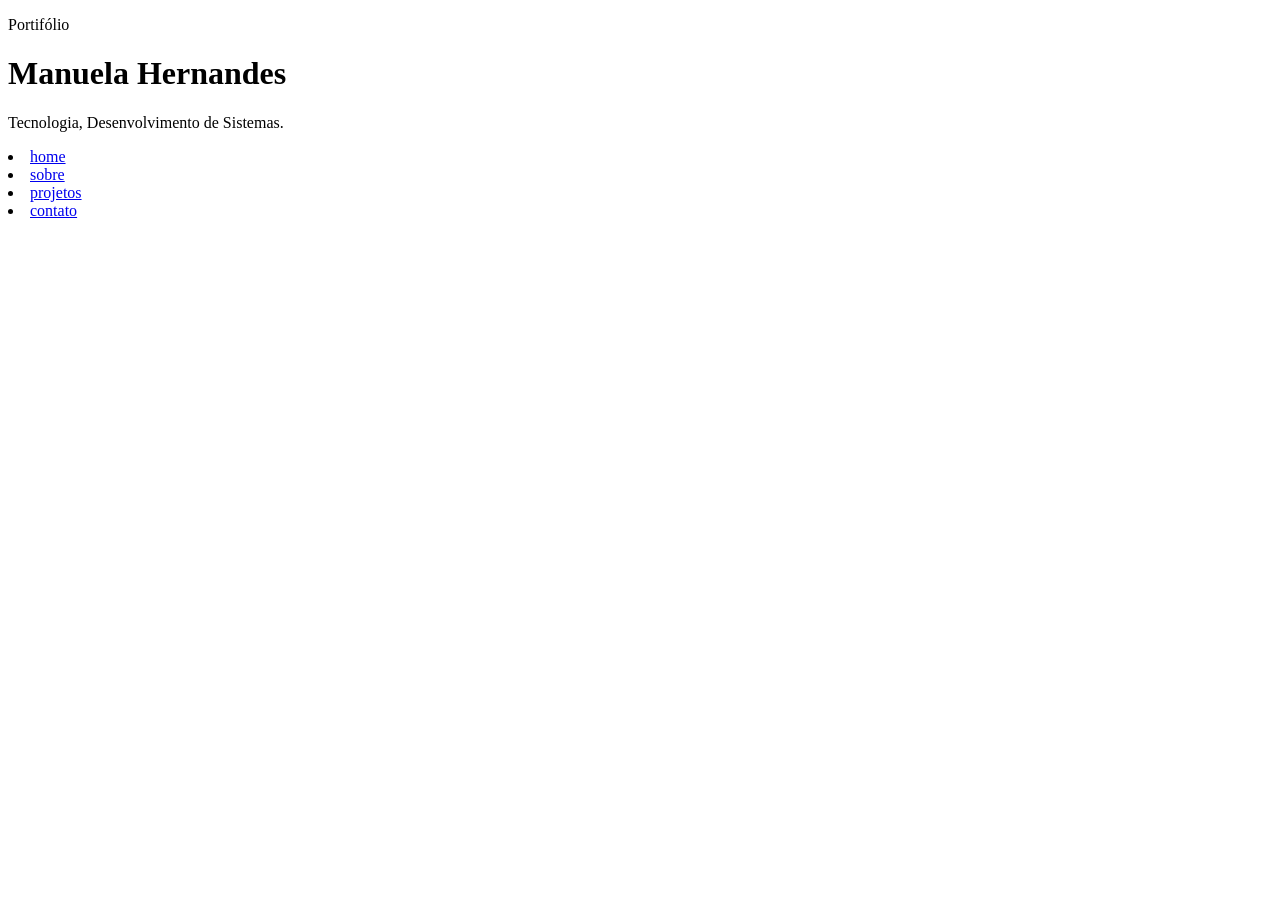
==== index.html @ 2cfee0e7 "criacao de estrutura inicial do projeto do portifolio" ====
<!DOCTYPE html>
<html lang="en">
<head>
    <meta charset="UTF-8">
    <meta name="viewport" content="width=device-width, initial-scale=1.0">
    <title>Manuela Hernandes | Portifólio</title>
    <link rel="stylesheet" href="./style/style.css">
</head>
<body>
    <header class="cabecalho">
        <div class="container">
            <p class="etiqueta"> Portifólio </p>

            <h1> Manuela Hernandes </h1>

            <p class="subtitulo"> 
                Tecnologia, Desenvolvimento de Sistemas.
            </p>

            <nav class="menu-principal">
                 <li><a class="menu-link" href="index.html"> home </a></li>
                 <li><a class="menu-link" href="./pages/sobre.html"> sobre </a></li>
                 <li><a class="menu-link" href="./pages/projetos.html"> projetos </a></li>
                 <li><a class="menu-link" href="./pages/contato.html"> contato </a></li>

            </nav>

        </div>
    </header>
    
</body>
</html>
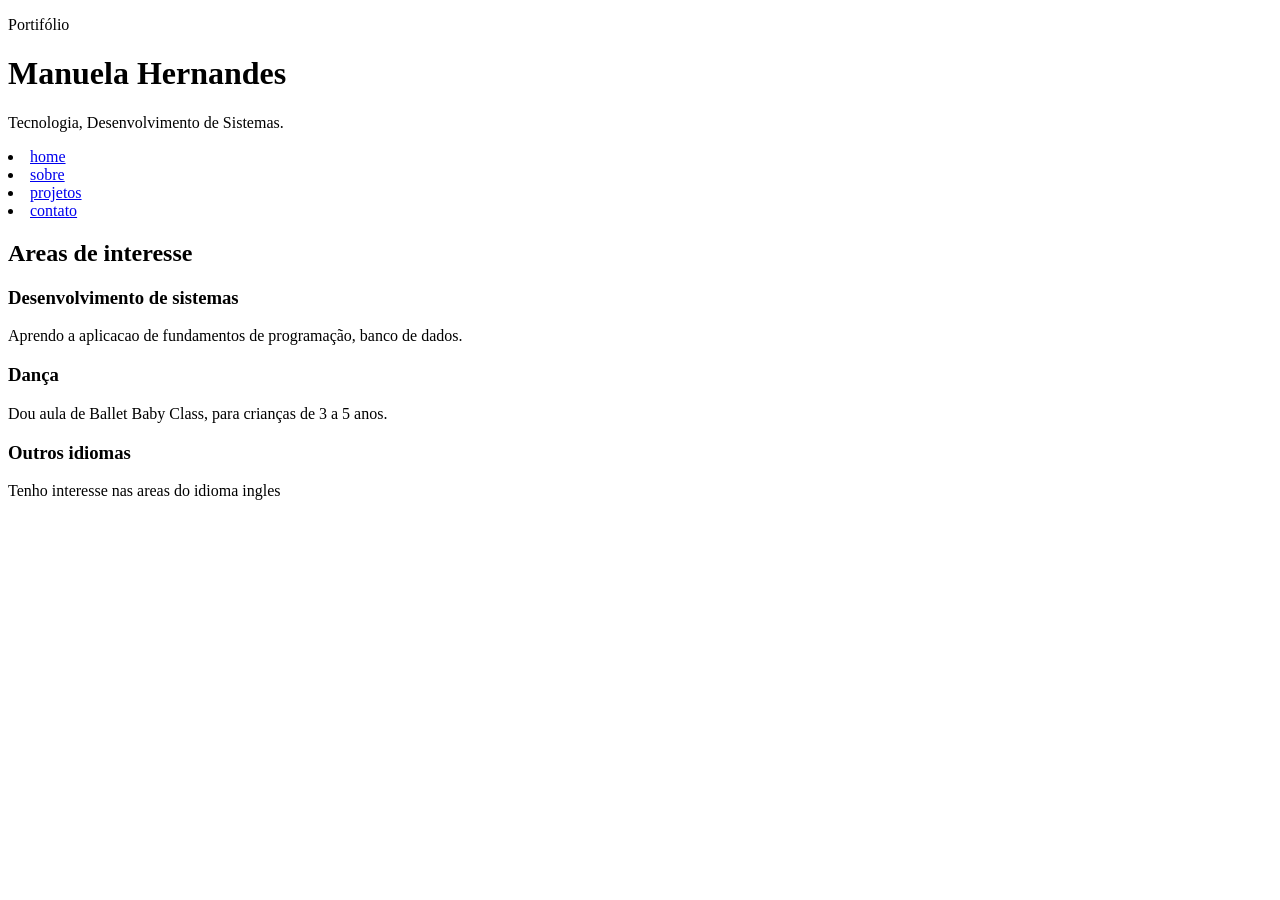
==== commit fdecb194: "Atualizada a página inicial do projeto" ====
--- a/index.html
+++ b/index.html
@@ -27,6 +27,37 @@
 
         </div>
     </header>
+
+    <main> 
+        <section class="secao">
+            <div class="container-titulo">
+                <h2 class="titulo-secao">Areas de interesse</h2>
+
+                <div class="grade-cards">
+                    <article class="card">
+                        <h3> Desenvolvimento de sistemas </h3>
+                        <p> 
+                            Aprendo a aplicacao de fundamentos de programação,
+                            banco de dados.
+                        </p>
+                    </article>
+                     <article class="card">
+                        <h3> Dança </h3>
+                        <p> 
+                            Dou aula de Ballet Baby Class, para crianças de 
+                            3 a 5 anos.
+                        </p>
+                    </article>
+                       <article class="card">
+                        <h3> Outros idiomas </h3>
+                        <p> 
+                            Tenho interesse nas areas do idioma ingles
+                        </p>
+                    </article>
+                </div>
+            </div>
+        </section>
+    </main>
     
 </body>
 </html>
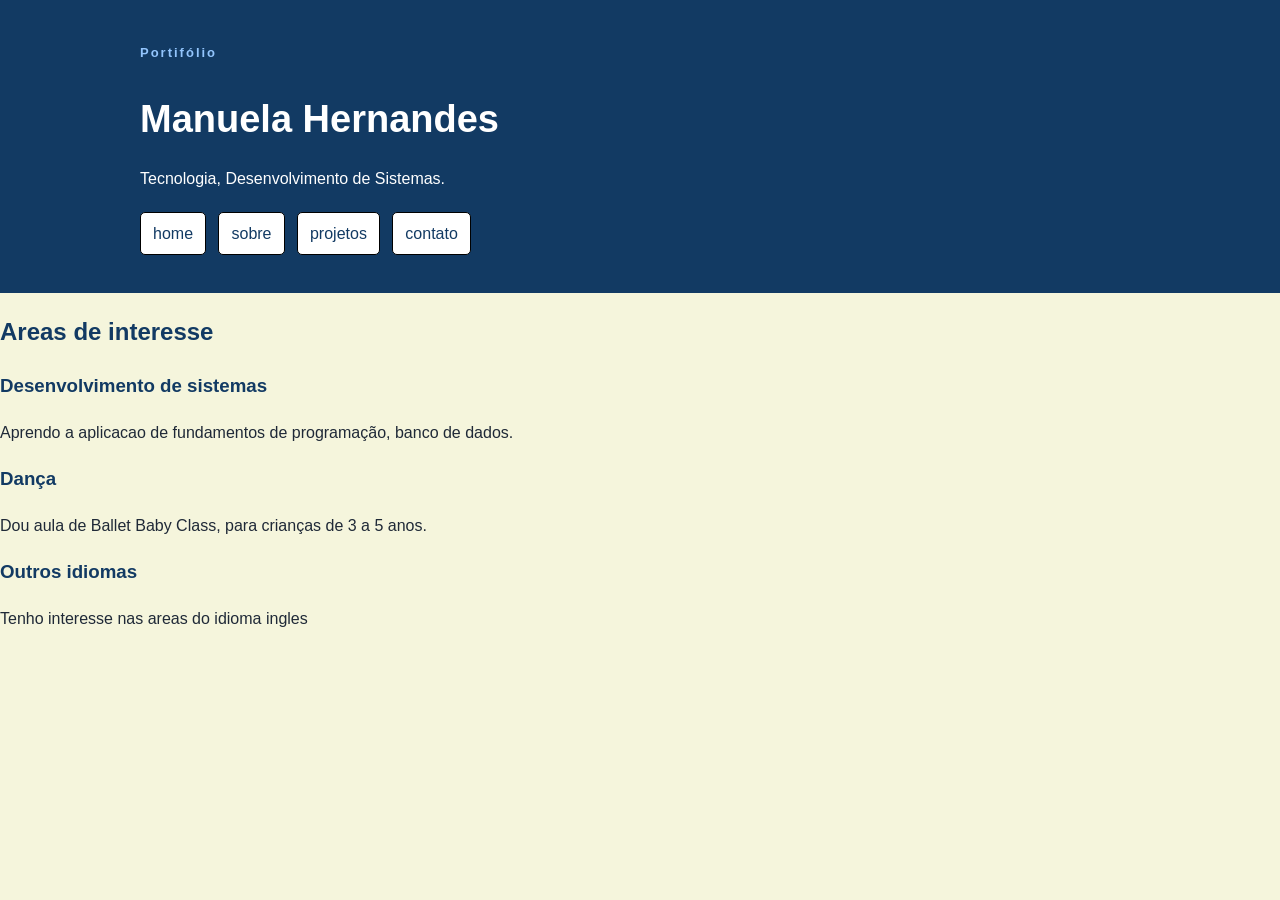
==== commit 7cc9bbb7: "Estilização do header" ====
--- a/index.html
+++ b/index.html
@@ -18,10 +18,12 @@
             </p>
 
             <nav class="menu-principal">
+                <ul class="menu-lista"> 
                  <li><a class="menu-link" href="index.html"> home </a></li>
                  <li><a class="menu-link" href="./pages/sobre.html"> sobre </a></li>
                  <li><a class="menu-link" href="./pages/projetos.html"> projetos </a></li>
                  <li><a class="menu-link" href="./pages/contato.html"> contato </a></li>
+                </ul>
 
             </nav>
 
--- a/style/style.css
+++ b/style/style.css
@@ -0,0 +1,99 @@
+* {
+    box-sizing: border-box;
+
+}
+body{
+    margin: 0;
+
+    background-color:beige;
+    color: #1f2937;
+
+    font-family: Arial, Helvetica, sans-serif;
+    font-size: 16px;
+    line-height: 1.6;
+
+}
+
+h1, h2, h3{
+    color: #123a63
+}
+
+h1{
+    font-size: 38px;
+    margin-bottom: 10px;
+}
+
+h2{
+    font-size: 20;
+}
+
+a{
+    color:#1d4ed8;
+}
+
+.container{
+    width: 90%;
+    max-width: 1000px;
+
+    margin: 0 auto;
+}
+
+.cabecalho{
+    background-color: #123a63;
+    color: white;
+
+    padding: 30px 0;
+}
+
+.cabecalho h1{
+    color: white;
+}
+
+.etiqueta{
+    margin-bottom: 5px;
+
+    color: #93c5fd;
+
+    font-size: 13px;
+    font-weight: bold;
+    letter-spacing: 2px;
+}
+
+.subtitulo{
+    max-width: 700px;
+}
+
+.menu-lista{
+    margin: 20px 0 0;
+    padding: 0;
+
+    list-style: none;
+}
+
+
+.menu-lista li{
+    display: inline-block;
+
+    margin-right: 8px;
+    margin-bottom: 8px;
+    
+}
+
+.menu-link{
+    display: inline-block;
+
+    padding: 8px 12px;
+
+    background-color: #fff;
+    color: #123a63;
+
+    border: 1px solid #000;
+    border-radius: 5px;
+
+    text-decoration: none;
+    
+}
+
+.menu-principal{
+    margin: 0 auto;
+}
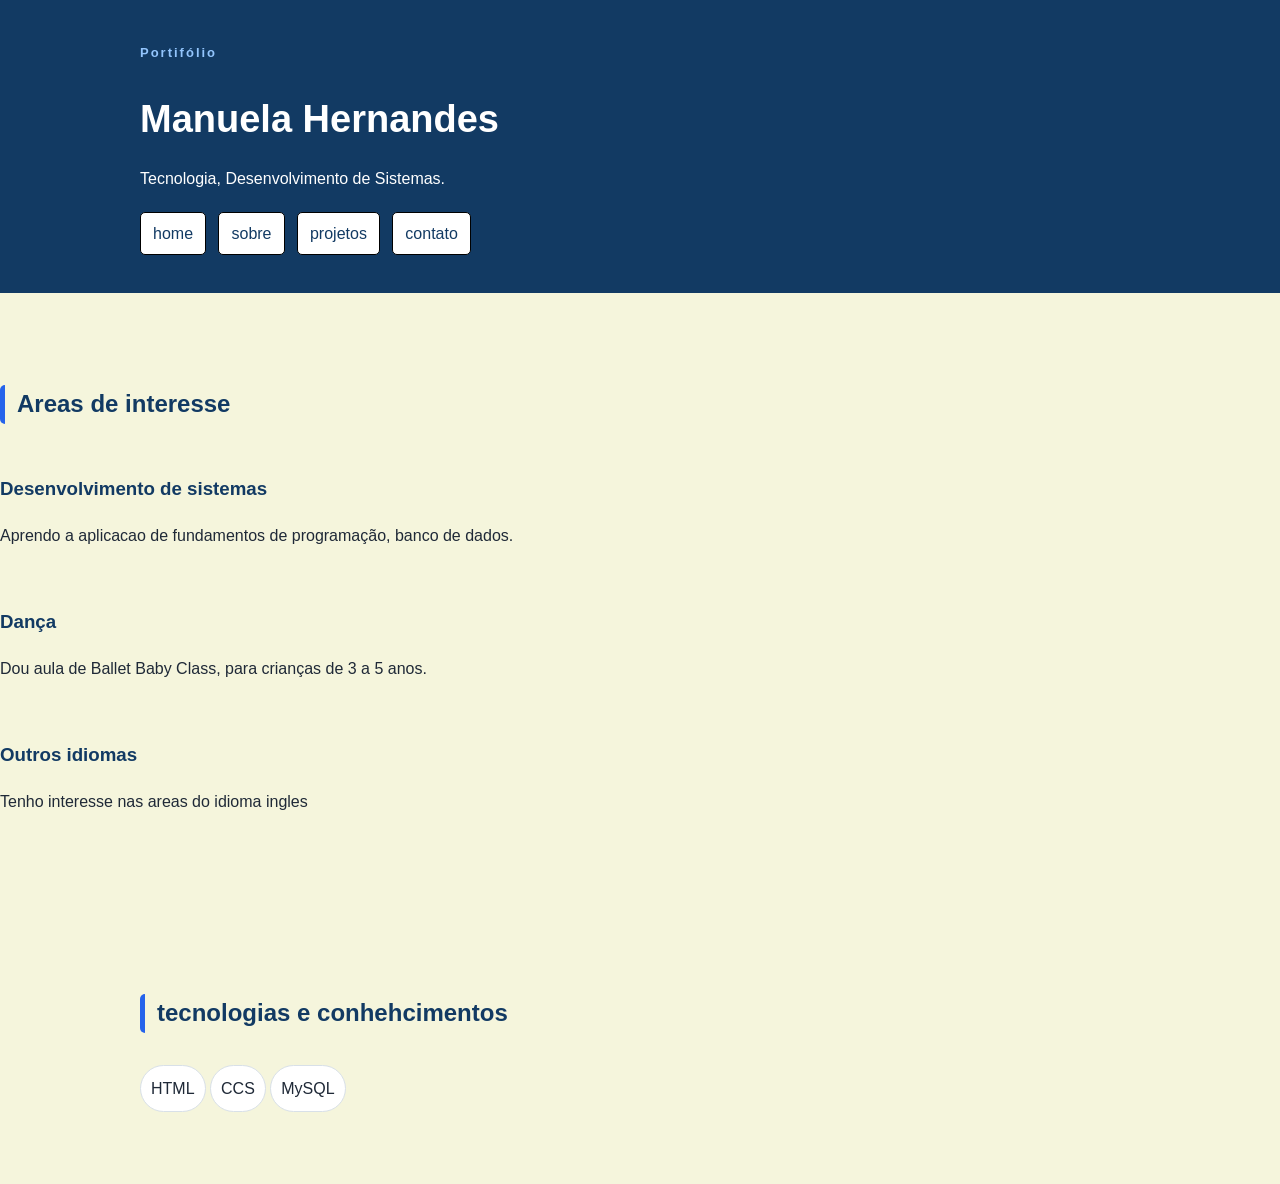
==== commit 980c7c46: "Atualização e estilização do conteúdo da página" ====
--- a/index.html
+++ b/index.html
@@ -59,6 +59,17 @@
                 </div>
             </div>
         </section>
+        <section class="secao secao-tecnologias">
+            <div class="container"> 
+                <h2 class="titulo-secao"> tecnologias e conhehcimentos</h2>
+                <ul class="lista-tecnologias">
+                    <li> HTML </li>
+                    <li> CCS </li>
+                    <li> MySQL </li>
+
+                </ul>
+            </div>
+        </section>
     </main>
     
 </body>
--- a/style/style.css
+++ b/style/style.css
@@ -94,6 +94,44 @@
     
 }
 
-.menu-principal{
-    margin: 0 auto;
+.secao{
+    padding: 72px 0;
+}
+
+.titulo-secao{
+    margin-bottom: 32px;
+    padding-left: 12px;
+
+    border-left: 5px solid #2563eb;
+    border-radius: 5px;
+}
+
+.grade-cards{
+    display: grid;
+    gap: 24px;
+}
+
+.cards{
+    padding: 24px;
+    background-color: #fff;
+    border: 1px solid #d8e0e8;
+    border-radius: 10px;
+    box-shadow: 0 10px 30px rgba(20, 45, 70, 0);
+
+}
+
+.lista-tecnologias{
+    display: inline-block;
+    gap: 12px;
+    list-style: none;
+    padding: 0;
+    margin: 0;
+}
+
+.lista-tecnologias li{
+    padding: 10px;
+    background-color: #fff;
+    display: inline-block;
+    border: 1px solid #d8e0e8;
+    border-radius: 999px;
 }
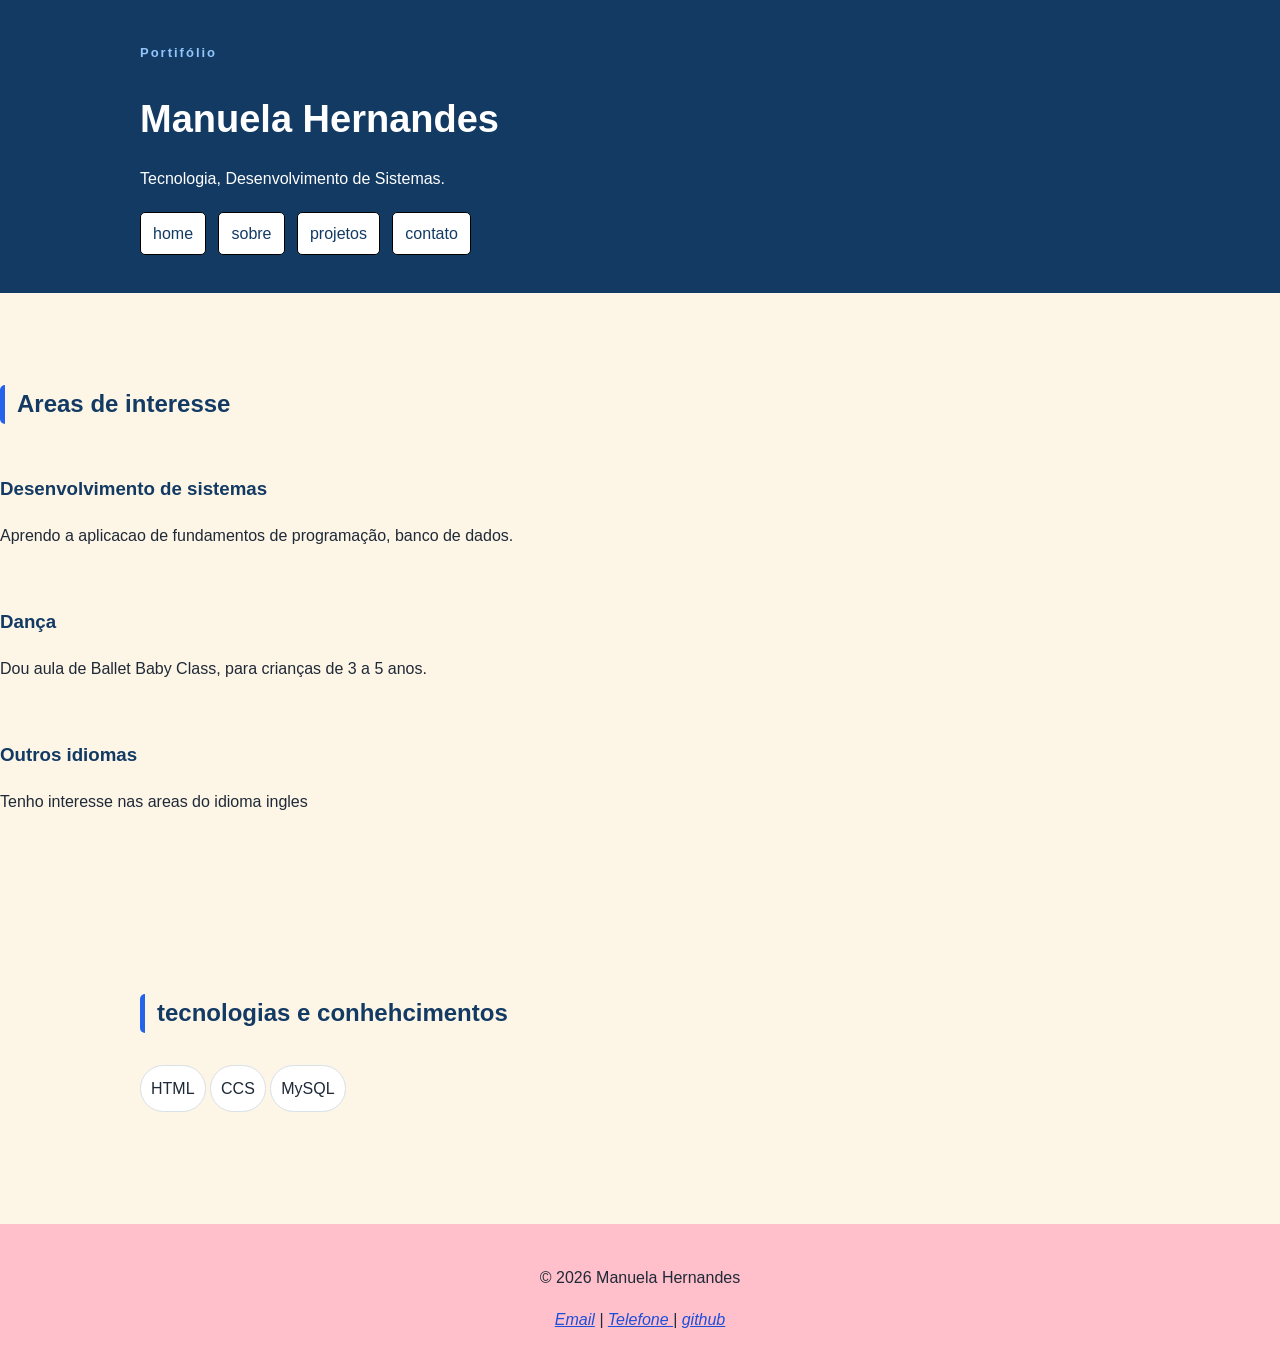
==== commit a23a6f72: "Adição e estilização do footer" ====
--- a/index.html
+++ b/index.html
@@ -71,6 +71,19 @@
             </div>
         </section>
     </main>
+    <footer class="rodape">
+        <div class="container">
+            <p>&copy; 2026 Manuela Hernandes</p>
+
+            <address>
+                <a href=""mailto:manuhernandesdias@gmail.com>Email</a>
+                <span> | </span>
+                <a href="tel:+15991178526"> Telefone </a>
+                <span> | </span>
+                <a href="https://github.com/manuhernandess/manuelahernandes.github.io" target="_blank">github</a>
+            </address>
+        </div>
+    </footer>
     
 </body>
 </html>
--- a/style/style.css
+++ b/style/style.css
@@ -5,7 +5,7 @@
 body{
     margin: 0;
 
-    background-color:beige;
+    background-color: oldlace;
     color: #1f2937;
 
     font-family: Arial, Helvetica, sans-serif;
@@ -134,4 +134,16 @@
     display: inline-block;
     border: 1px solid #d8e0e8;
     border-radius: 999px;
+}
+
+.rodape{
+    margin-top: 40px;
+    padding: 25px;
+    background-color: pink;
+
+    text-align: center;
+}
+
+.rodape-address{
+    font-style: normal;
 }
